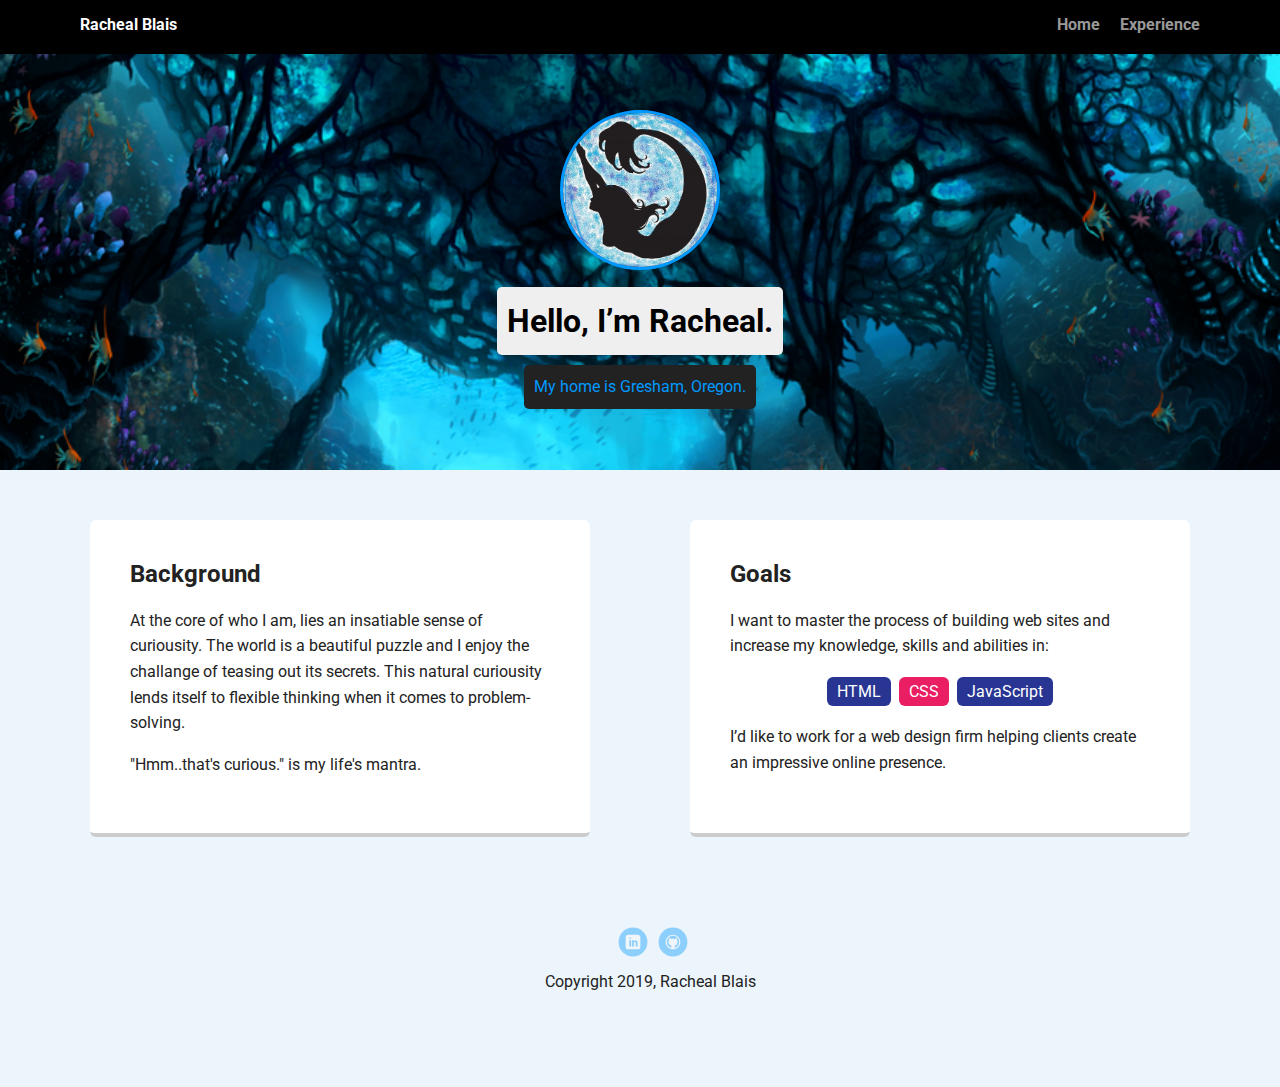
==== index.html @ 78012a1d "Added images, updated content" ====
<!doctype html>
<html lang="en">
<head>
  <meta charset="utf-8">
  <title>Racheal Blais's Profile</title>
  <meta name="viewport" content="width=device-width, initial-scale=1.0">
  <link rel="stylesheet" href="styles.css">
  <link href="https://fonts.googleapis.com/css?family=Muli%7CRoboto:400,300,500,700,900" rel="stylesheet"></head>
  <body>

    <div class="main-nav">
        <ul class="nav">
          <li class="name">Racheal Blais</li>
          <li><a href="index.html">Home</a></li>
          <li><a href="#">Experience</a></li>
        </ul>
    </div>

    <header>
      <img src="images/Mermaid flip.png" alt="silhouette of a mermaid" class="profile-image">
      <h1 class="tag name">Hello, I’m Racheal.</h1>
      <p class="tag location">My home is Gresham, Oregon.</p>
    </header>

    <main class="flex">
      <div class="card">
        <h2>Background</h2>
        <p>At the core of who I am, lies an insatiable sense of curiousity. The world is a beautiful puzzle and I enjoy the challange of teasing out its secrets. This natural curiousity lends itself to flexible thinking when it comes to problem-solving.</p>
        <p>"Hmm..that's curious." is my life's mantra.</p>
      </div> 

      <div class="card">
        <h2>Goals</h2>
        <p>I want to master the process of building web sites and increase my knowledge, skills and abilities in:</p>
        <ul class="skills">
          <li>HTML</li>
          <li>CSS</li>
          <li>JavaScript</li>          
        </ul>
        <p>I’d like to work for a web design firm helping clients create an impressive online presence.</p>
      </div> 

    </main>
    <footer>
      <ul>
             <li><a href="https://www.linkedin.com/in/racheal-blais/" target="blank" class="social linkedin">LinkedIn</a></li>
        <li><a href="https://github.com/racheal-b" target="blank" class="social github">Github</a></li>
      </ul>
      <p class="copyright">Copyright 2019, Racheal Blais</p>
    </footer>
  </body>
  </html>
---- styles.css ----
/* Global Layout Set-up */
* { 
  box-sizing: border-box;
}
  
body {
  margin: 0;
  padding: 0;
  text-align: center;
  font-family: 'Roboto', sans-serif;
  color: #222;
  background: #EBF5FB;
}
/* Link Styles */

a {
  text-decoration: none;
  color: #999;
}
a:hover {
  color: #6633ff;
}

/* Section Styles */

.main-nav {
  width: 100%;
  background: black;
  min-height: 30px;
  padding: 10px;
  position: fixed;
  text-align: center;
}
.nav {
  display: flex;
  justify-content: space-around;
  font-weight: 700;
  list-style-type: none;
  margin: 0 auto;
  padding: 0;
}

.nav .name {
    display: block;
    margin-right: auto;
    color: white;
}
.nav li {
  padding: 5px 10px 10px 10px;
}
.nav a {
  transition: all .5s;
}
.nav a:hover {
  color: white
}

header {
  text-align: center;
  background: url('images/Underwater.png') no-repeat top center ;
  background-size: cover;
  overflow: hidden;
  padding-top: 60px;
}
header {
  line-height: 1.5;
}
header .profile-image {
  margin-top: 50px;
  width: 160px;
  height: 160px;
  border-radius: 50%;
  border: 3px solid rgb(0, 153, 255);
  transition: all .5s;
}
header .profile-image:hover {
  transform: scale(1.2) rotate(360deg);
}
.tag {
  background-color: #efefef;
  color: black;
  padding: 10px;
  border-radius: 5px;
  display: table;
  margin: 10px auto;
} 
.location {
  background-color: #222;
  color: rgb(0, 153, 255);
}
.card {
  margin: 30px;
  padding: 20px 40px 40px;
  max-width: 500px;
  text-align: left;
  background: #fff;
  border-bottom: 4px solid #ccc;
  border-radius: 6px;
  transition: all .5s;
}
.card:hover {
  border-color: #283593;
}

ul.skills {
  padding: 0;
  text-align: center;
}

.skills li {
  border-radius: 6px;
  display: inline-block;
  background: #E91E63;
  color: white;
  padding: 5px 10px;
  margin: 2px;
}

.skills li:nth-child(odd) {
  background: #283593;
}

footer {
  width: 100%;
  min-height: 30px;
  padding: 20px 0 40px 20px;
}

footer .copyright {
  top: -8px;
  font-size: .75em;
}

footer ul {
  list-style-type: none;
  margin: 0;
  padding: 0;
}

footer ul li {
  display: inline-block;
}

a.social {
  display: inline-block;
  text-indent: -9999px;
  margin-left: 5px;
  width: 30px;
  height: 30px;
  background-size: 30px 30px;
  opacity: .4;
  transition: all .5s;
}
a.twitter {
  background-image: url(images/twitter.svg);
}
a.linkedin {
  background-image: url(images/linkedin.svg);
}
a.github {
  background-image: url(images/github.svg);
}
a.social:hover {
  opacity: 1;
}
.clearfix {
  clear: both;
}

/* Styles for larger screens */
@media screen and (min-width: 720px) {
  
  .flex {
      display: -ms-flexbox;      /* TWEENER - IE 10 */
      display: flex; 
      max-width: 1200px;
      -ms-flex-pack: distribute;
      justify-content: space-around;
      margin: 0 auto;
  }

  header {
    min-height: 470px;
  }

  .nav {
    max-width: 1200px;
    padding: 0 30px;
  }


  main {
    padding-top: 20px;
  }

  main p {
    line-height: 1.6em;
  }

  footer {
    font-size: 1.3em;
    max-width: 1200px;
    margin: 40px auto;
  }

}
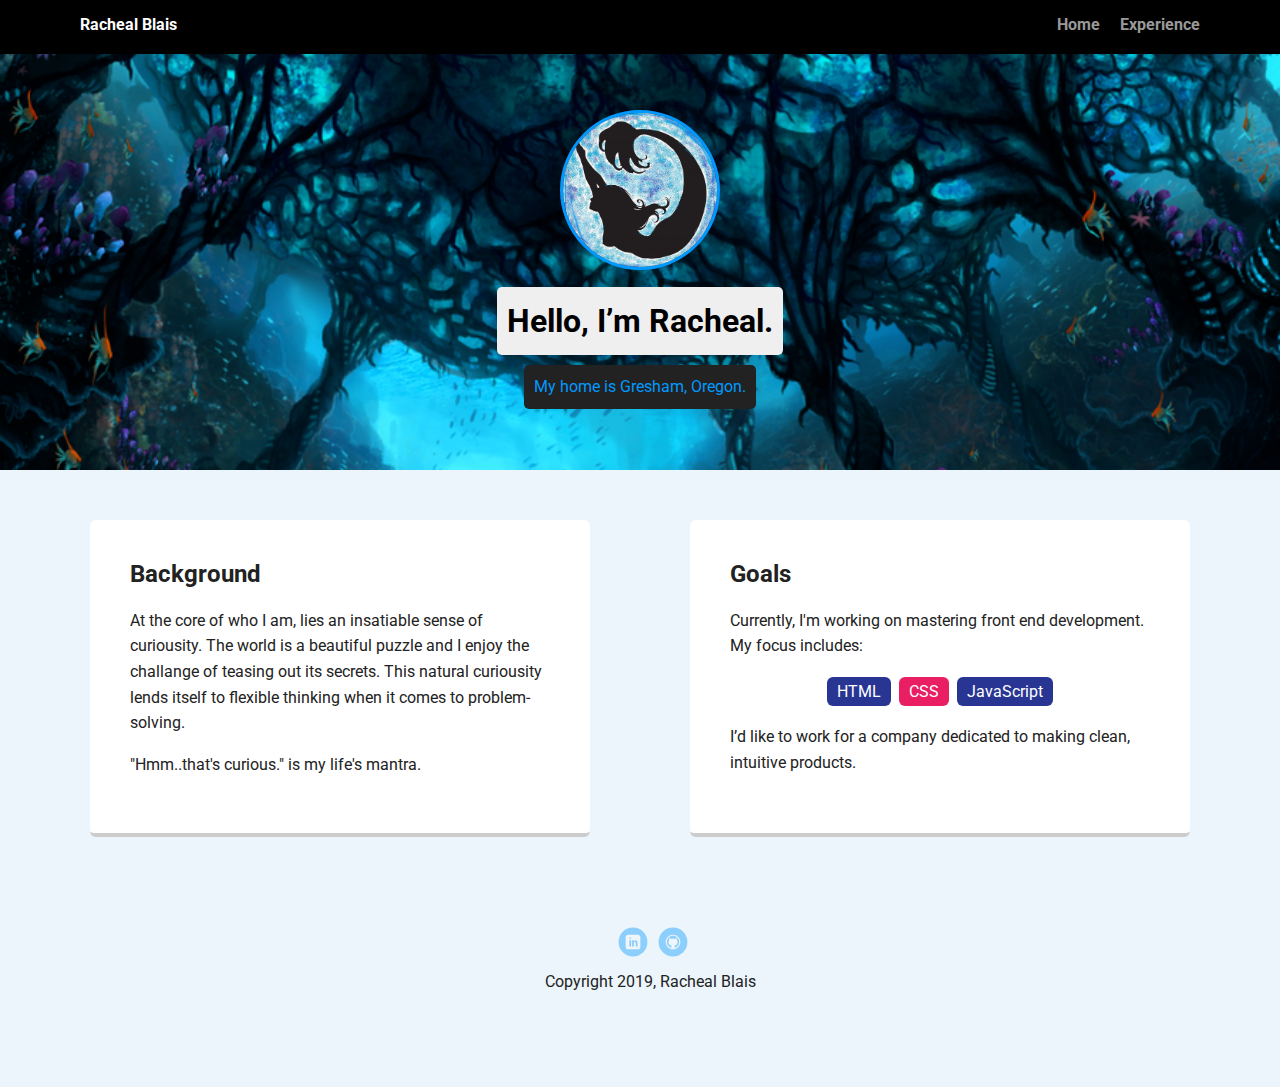
==== commit f50cdf4a: "added fav-icon" ====
--- a/index.html
+++ b/index.html
@@ -5,6 +5,7 @@
   <title>Racheal Blais's Profile</title>
   <meta name="viewport" content="width=device-width, initial-scale=1.0">
   <link rel="stylesheet" href="styles.css">
+  <link rel="shortcut icon" type="image/png" href="images/fav-icon.png"> <!--google search for code-->
   <link href="https://fonts.googleapis.com/css?family=Muli%7CRoboto:400,300,500,700,900" rel="stylesheet"></head>
   <body>
 
@@ -12,7 +13,7 @@
         <ul class="nav">
           <li class="name">Racheal Blais</li>
           <li><a href="index.html">Home</a></li>
-          <li><a href="#">Experience</a></li>
+          <li><a href="experience.html">Experience</a></li>
         </ul>
     </div>
 
@@ -31,13 +32,13 @@
 
       <div class="card">
         <h2>Goals</h2>
-        <p>I want to master the process of building web sites and increase my knowledge, skills and abilities in:</p>
+        <p>Currently, I'm working on mastering front end development. My focus includes:</p>
         <ul class="skills">
           <li>HTML</li>
           <li>CSS</li>
           <li>JavaScript</li>          
         </ul>
-        <p>I’d like to work for a web design firm helping clients create an impressive online presence.</p>
+        <p>I’d like to work for a company dedicated to making clean, intuitive products.</p>
       </div> 
 
     </main>
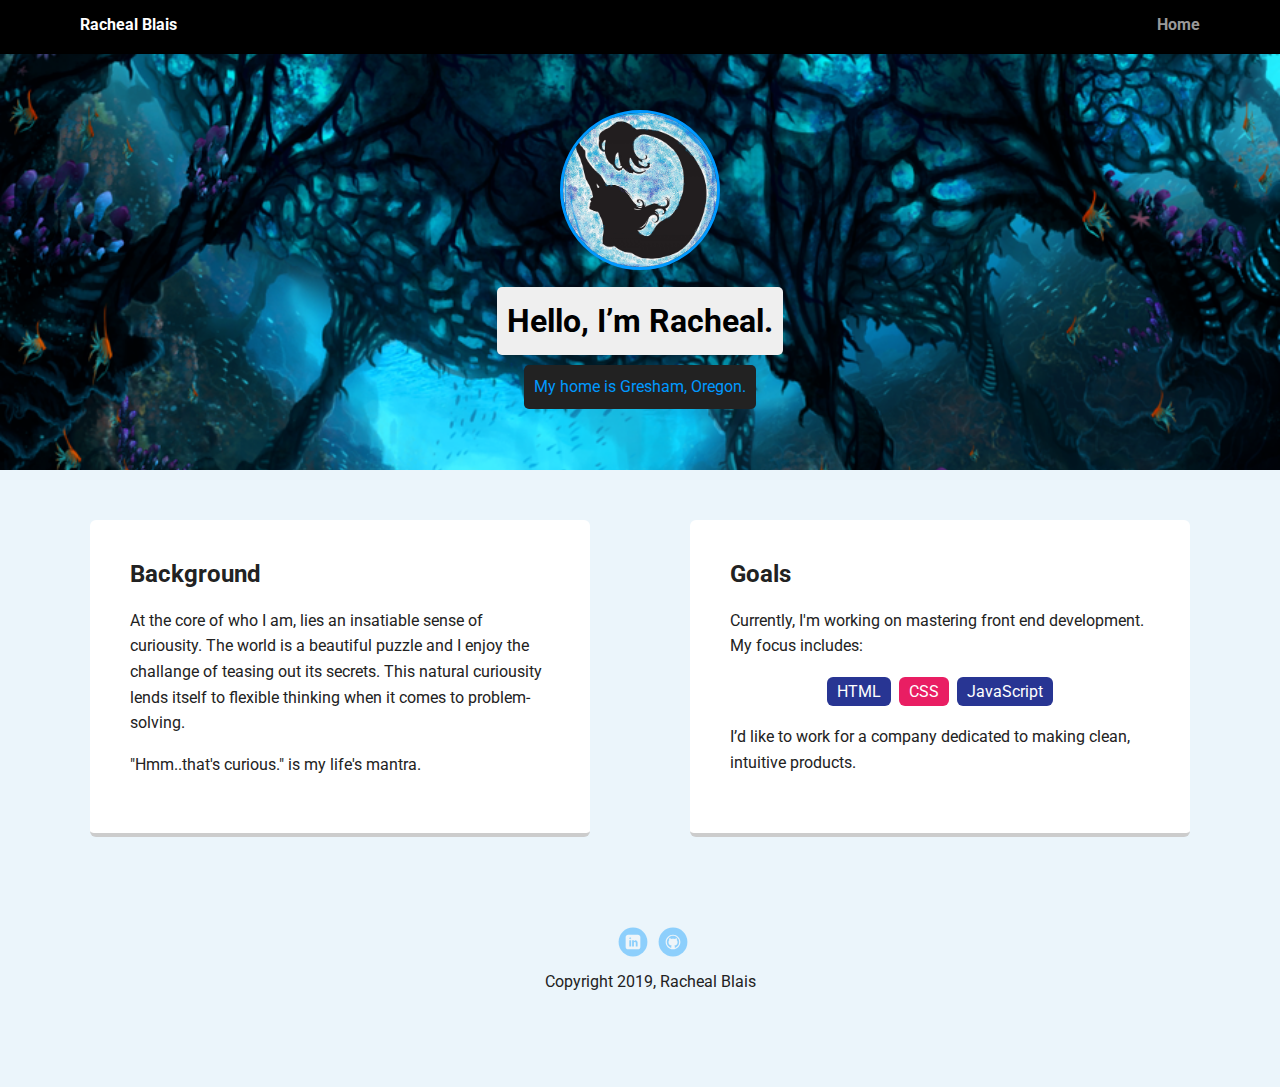
==== commit 7bf78971: "working on img credit" ====
--- a/index.html
+++ b/index.html
@@ -5,15 +5,14 @@
   <title>Racheal Blais's Profile</title>
   <meta name="viewport" content="width=device-width, initial-scale=1.0">
   <link rel="stylesheet" href="styles.css">
-  <link rel="shortcut icon" type="image/png" href="images/fav-icon.png"> <!--google search for code-->
+  <link rel="shortcut icon" type="image/png" href="images/fav-icon.png"> <!--google search for code reminder-->
   <link href="https://fonts.googleapis.com/css?family=Muli%7CRoboto:400,300,500,700,900" rel="stylesheet"></head>
   <body>
 
     <div class="main-nav">
         <ul class="nav">
           <li class="name">Racheal Blais</li>
-          <li><a href="index.html">Home</a></li>
-          <li><a href="experience.html">Experience</a></li>
+          <li><a href="index.html">Home</a></li> 
         </ul>
     </div>
 
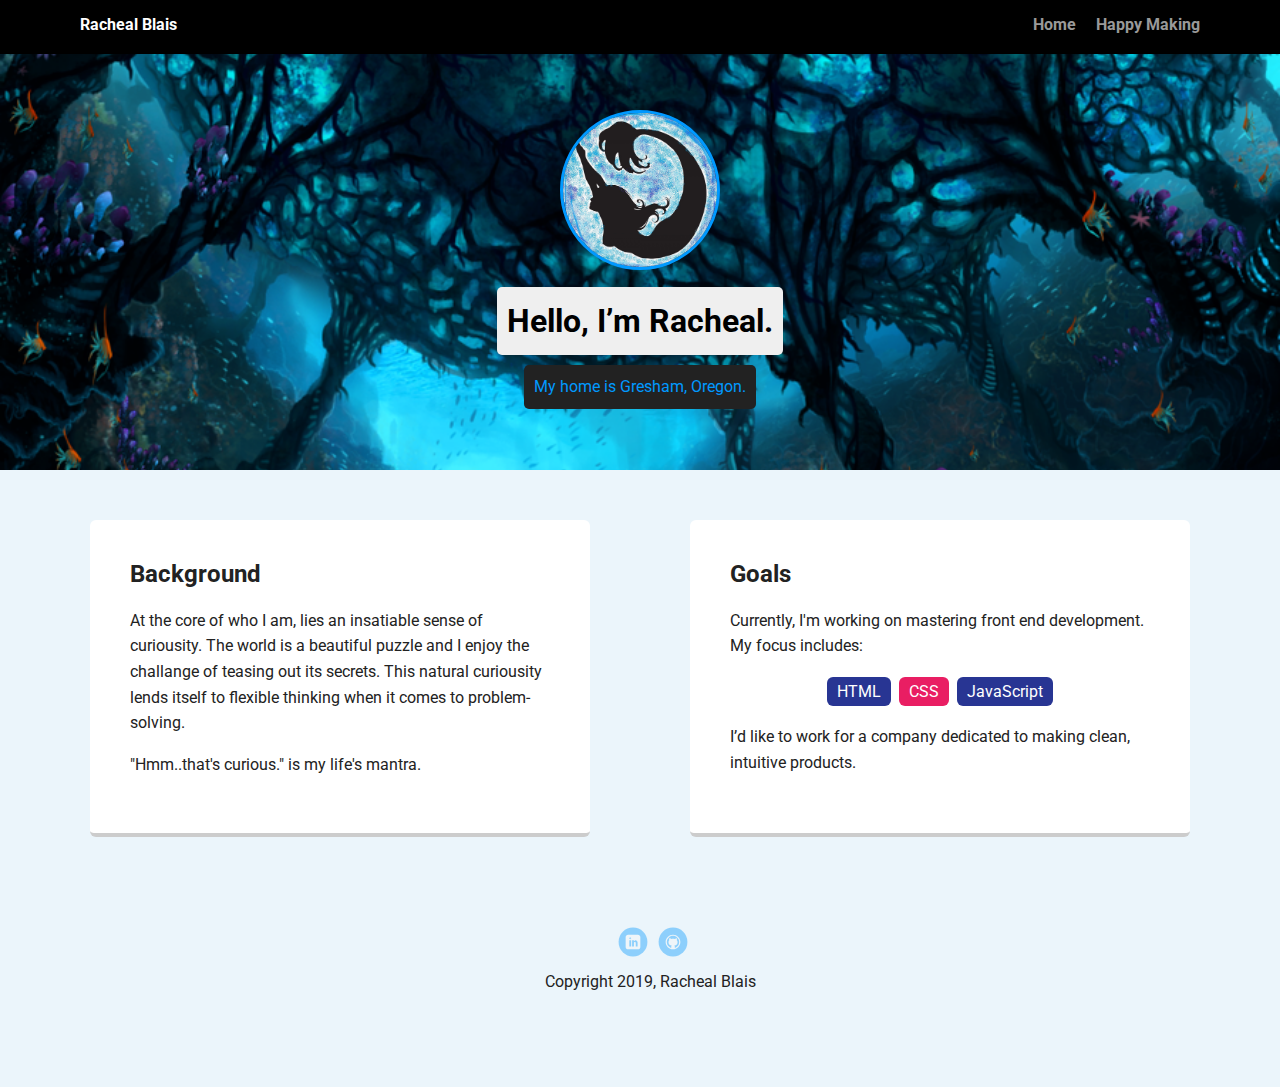
==== commit 58326c86: "Added "happiness" page" ====
--- a/index.html
+++ b/index.html
@@ -12,12 +12,13 @@
     <div class="main-nav">
         <ul class="nav">
           <li class="name">Racheal Blais</li>
-          <li><a href="index.html">Home</a></li> 
+          <li><a href="index.html">Home</a></li>
+          <li><a href="happiness.html">Happy Making</a></li> 
         </ul>
     </div>
 
-    <header>
-      <img src="images/Mermaid flip.png" alt="silhouette of a mermaid" class="profile-image">
+    <header title="image credit: https://www.deviantart.com/kiarya/art/Underwater-458100186">
+      <img src="images/Mermaid-flip.png" alt="silhouette of a mermaid" class="profile-image">
       <h1 class="tag name">Hello, I’m Racheal.</h1>
       <p class="tag location">My home is Gresham, Oregon.</p>
     </header>
